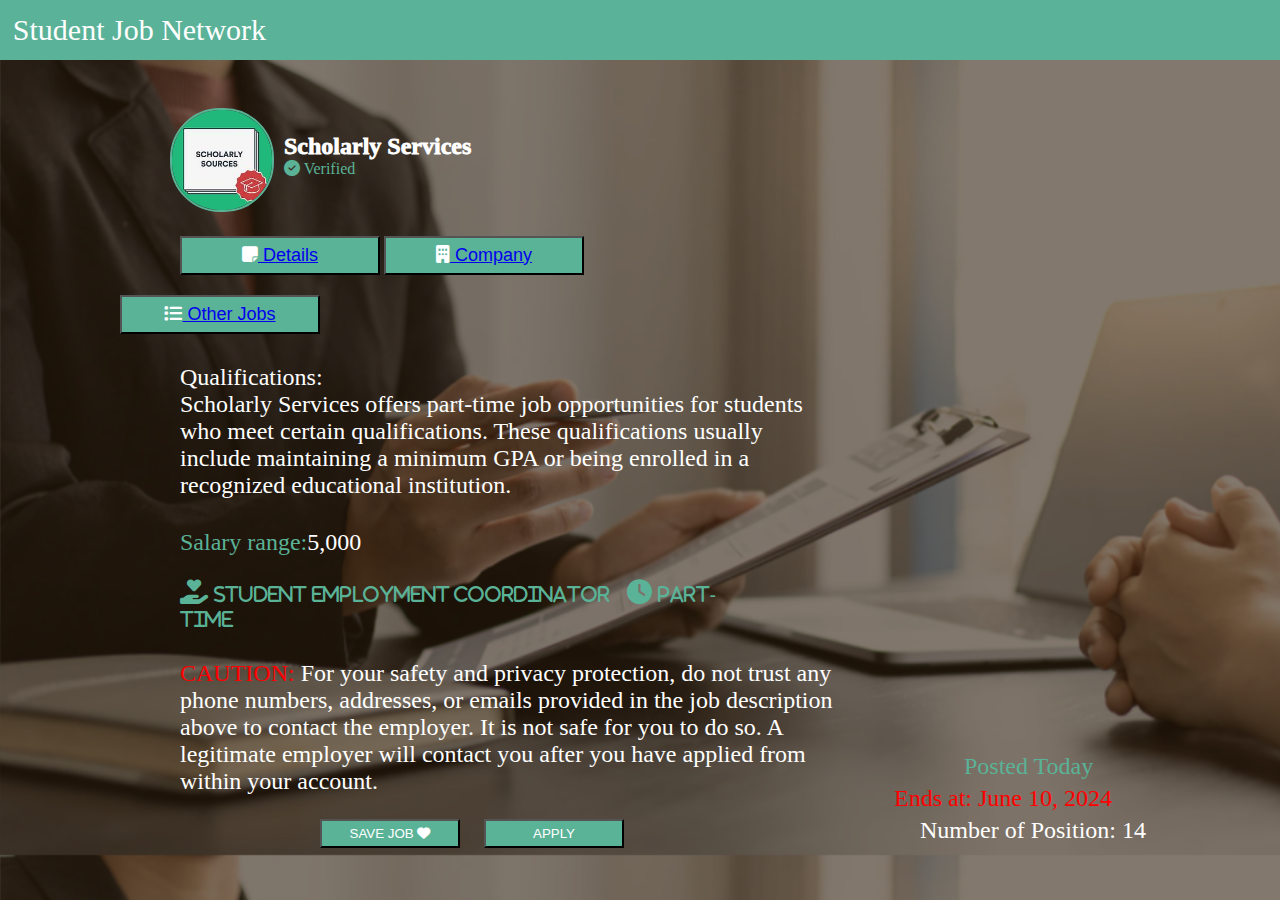
==== index.html @ 4e8f987c "Add files via upload" ====
<!DOCTYPE html>
<html lang="en">
<head>
  <meta charset="UTF-8">
  <meta name="viewport" content="width=device-width, initial-scale=1.0">
  <title>Document</title>
  <link rel="stylesheet" href="details.css">
  <link rel="stylesheet" href="https://cdnjs.cloudflare.com/ajax/libs/font-awesome/6.5.1/css/all.min.css"/>
</head> 
<body>
  <div class="title">
    <p class="paras">Student Job Network</p>
    </div>

    <div class="display">
    <div class="back">
      <i class="fa-solid fa-arrow-left"><a href="../Home/home.html">Back</a></i>
    </div>

    <div class="container">
      <div class="flex1">
        <img class="imgs" src="./images/8.png" alt="img">
      </div>
      <div class="flex2">
        <h2 class="h1">Scholarly Services</h2>
        <div class="check"><i class="fa-solid fa-circle-check"></i> Verified</div>
      </div>
    </div>

    <div>
      <button class="btn1"><i class="fa-solid fa-note-sticky"></i><a href="images/"> Details</a></button>
      <button class="btn2"><i class="fa-solid fa-building"></i><a href="company.html"> Company</a></button>
      <button class="btn3"><i class="fa-solid fa-list"></i><a href="otherjob.html"> Other Jobs</a></button>
    </div>

  <p class="para1">Qualifications: <br>
  Scholarly Services offers part-time job opportunities for students who meet certain qualifications. These qualifications usually include maintaining a minimum GPA or being enrolled in a recognized educational institution. 
  </p>
  <p class="para2">Salary range:<spam class="pra2">5,000</spam></p>
  <div class="job">

  <i class="fa-solid fa-hand-holding-heart"> 
    <spam class="p1">Student Employment Coordinator</spam>
    <i class="fa-solid fa-clock"></i>
    <spam class="p1">PART-TIME</spam>
  </i>

  <p class="p2"><spam class="cau">CAUTION:</spam> For your safety and privacy protection, do not trust any phone numbers, addresses, or emails provided in the job description above to contact the employer. It is not safe for you to do so. A legitimate employer will contact you after you have applied from within your account.

</p>
<button class="btn4">SAVE JOB  <i class="fa-solid fa-heart"></i></button>
<button class="btn5">APPLY</button>
</div>
  </div>
  
<div class="displays">
<iframe src="https://www.google.com/maps/embed?pb=!1m18!1m12!1m3!1d126172.80757819301!2d125.02449597593467!3d8.795442859502797!2m3!1f0!2f0!3f0!3m2!1i1024!2i768!4f13.1!3m3!1m2!1s0x33002eed04931977%3A0x4421e6072d5a16ae!2sGingoog%20City%2C%20Lalawigan%20ng%20Misamis%20Oriental!5e0!3m2!1sfil!2sph!4v1712275091245!5m2!1sfil!2sph" width="600" height="450" style="border:0;" allowfullscreen="" loading="lazy" referrerpolicy="no-referrer-when-downgrade"></iframe>
<p class="ps1">Posted Today</p>
<p class="ps2">Ends at: June 10, 2024</p>
<p class="ps3">Number of Position: 14</p>
</div>
  







  

</body>
</html>
---- details.css ----
.paras{
  font-size: 30px;
  margin: 0;
  color: white;
  position: relative;
  }
  .title{
  background-color: #5ab298;
  padding: 1%;
  position: relative;
  
  }
  body{
    margin: 0;
    padding: 0;
    background-image: url(./images/background.png);
    background-size: cover;
    height: 95vh;
  }
  body::before{
    content:"";
    position: absolute;
    top: 0;
    left:0;
    width: 100%;
    height: 100%;
    background-color: rgba(46, 29, 10, 0.596);
  }
img{
width: 100px;
height: 100px;
border: 2px solid #5AB297;
border-radius:50px;
position: relative;
}

.container {
  display: flex;
  margin-top:5px;
  margin-left: 50px;
}

.flex2{
  margin-top: 25px;
  margin-left: 10px;
}

.h1 {
  font-size: x-large;
  margin-left: 20px;
  font-weight: 1000;
  margin: 0;
  position: relative;
  color: white;
}
.check{
  color: #5AB297;
  position: relative;

}

.btn1{
position: relative;
padding: 7px;
font-size: large;
width: 200px;
margin-left: 60px;
margin-top: 20px;
background-color: #5AB297;
color: white;
}
.btn1:hover{
background-color: white;
color: #5AB297;

}
.btn2{
  position: relative;
  padding: 7px;
  font-size: large;
  width: 200px;
  margin-top: 20px;
  background-color: #5AB297;
  color: white;
  }
  .btn2:hover{
  background-color: white;
  color: #5AB297;
    }
  .btn3{
    position: relative;
    padding: 7px;
    font-size: large;
    width: 200px;
    margin-top: 20px;
    background-color: #5AB297;
    color: white;
    }
    .btn3:hover{
    background-color: white;
    color: #5AB297;
    }
    .back{
      padding-top: 25px;
      margin-left: 1700px;

    }
  .fa-arrow-left{
    color:#5AB297;
    position: relative;
  }

  .para1{
  width:654px;
  font-size: x-large;
  margin-left: 60px;
  color: white;
  position: relative;
  margin-top: 30px;
  }
  .para2{
    width:654px;
    font-size: x-large;
    margin-left: 60px;
    color:#5AB297;
    position: relative;
    margin-top: 30px;
    }
    .pra2{
      color: white;
    }
    .fa-hand-holding-heart{
      color: #5AB297;
      position: relative;
      font-size: 25px;
      margin-left: 60px;
    }
    .p1{
      font-size: large;
    }
    .fa-clock{
      margin-left: 10px;
    }
    .cau{
      color:red;
    }
    .p2{
     width:654px;
    font-size: x-large;
    margin-left: 60px;
    color: white;
    position: relative;
    margin-top: 30px;
    }
    .btn4{
      position: relative;
      padding: 5px;
      width: 140px;
      margin-left: 200px;
      background-color: #5AB297;
      color: white;

    }
    .btn4:hover{
      background-color: white;
      color:#5AB297;
    }
    .btn5{
      position: relative;
      padding: 5px;
      width: 140px;
      margin-left: 20px;
      background-color: #5AB297;
      color: white;

    }
    .btn5:hover{
      background-color: white;
      color:#5AB297;
    }
    .fa-heart{
      color: white;
    }
    .display{
      display: inline-block;
      width: 50%;
      margin-left: 120px;

    }
    .displays{
      display: inline-block;
      position: relative;
    }
    iframe{
      width: 130%;
    }
    .ps1{
      color:#5AB297;
      margin-left: 200px;
      font-size: x-large;
      margin-top: 9px;
      margin-bottom: 0;
    }
    .ps2{
      color: red;
      margin-left: 130px;
      font-size: x-large;
      margin-top: 5px;
      margin-bottom: 0;
    }
    .ps3{
      color: white;
      margin-left: 156px;
      font-size: x-large;
      margin-top: 5px;
    }
    @media (max-width: 768px) {
    }
    
    @media (min-width: 768px) and (max-width: 1024px) {
    }
    
    @media (min-width: 1024px) {
    }
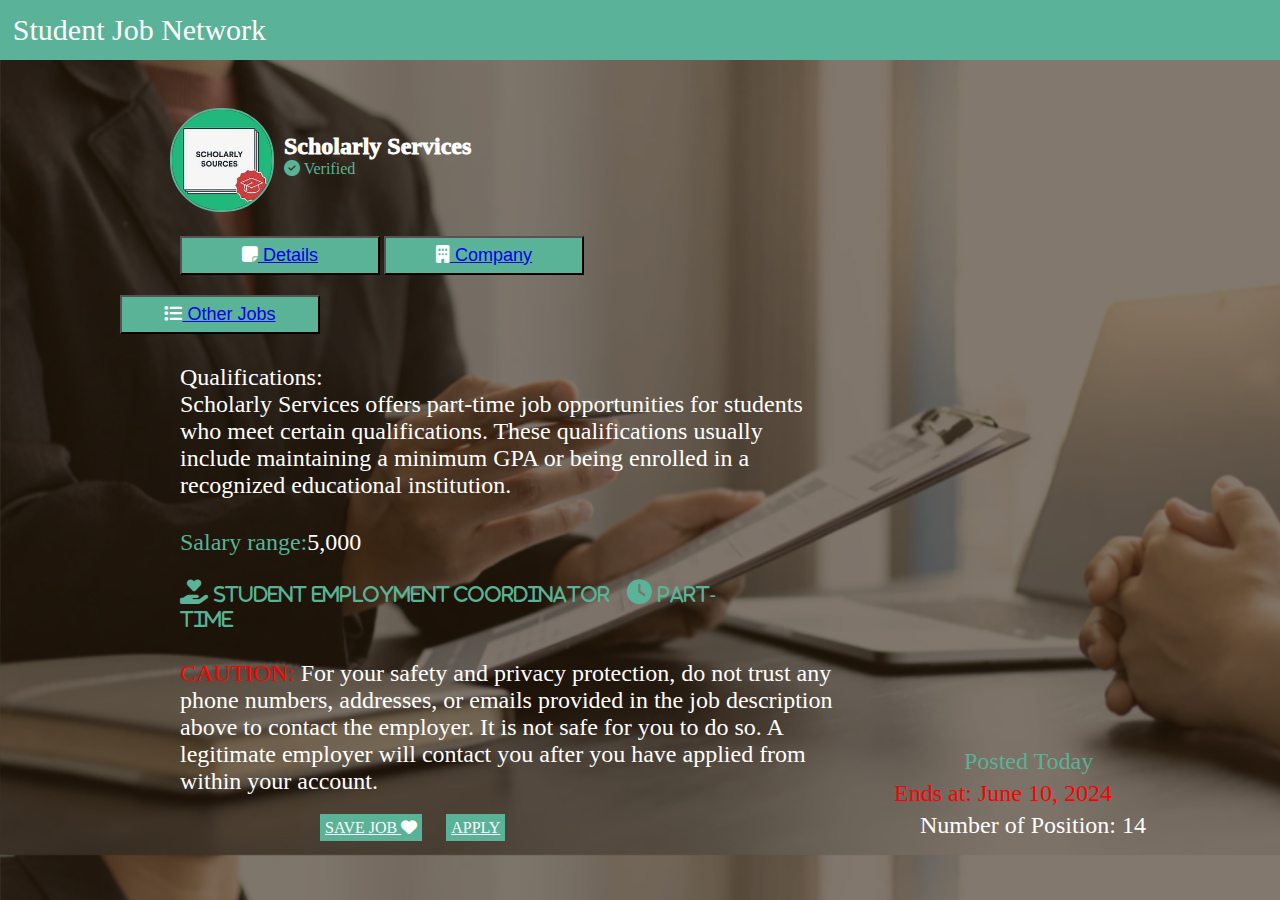
==== commit d22169b0: "Update index.html" ====
--- a/index.html
+++ b/index.html
@@ -14,7 +14,7 @@
 
     <div class="display">
     <div class="back">
-      <i class="fa-solid fa-arrow-left"><a href="../Home/home.html">Back</a></i>
+      <i class="fa-solid fa-arrow-left"><a href="https://elmerignacio.github.io/homes/">Back</a></i>
     </div>
 
     <div class="container">
@@ -48,8 +48,11 @@
   <p class="p2"><spam class="cau">CAUTION:</spam> For your safety and privacy protection, do not trust any phone numbers, addresses, or emails provided in the job description above to contact the employer. It is not safe for you to do so. A legitimate employer will contact you after you have applied from within your account.
 
 </p>
-<button class="btn4">SAVE JOB  <i class="fa-solid fa-heart"></i></button>
-<button class="btn5">APPLY</button>
+  <div class="mtop">
+<a href="https://elmerignacio.github.io/Save/"class="btn4">SAVE JOB  <i class="fa-solid fa-heart"></i></a>
+<a href="https://elmerignacio.github.io/apply/" class="btn5 px-[30px]">APPLY</a> 
+</a>
+  </div>
 </div>
   </div>
   
@@ -70,4 +73,4 @@
   
 
 </body>
-</html>+</html>
